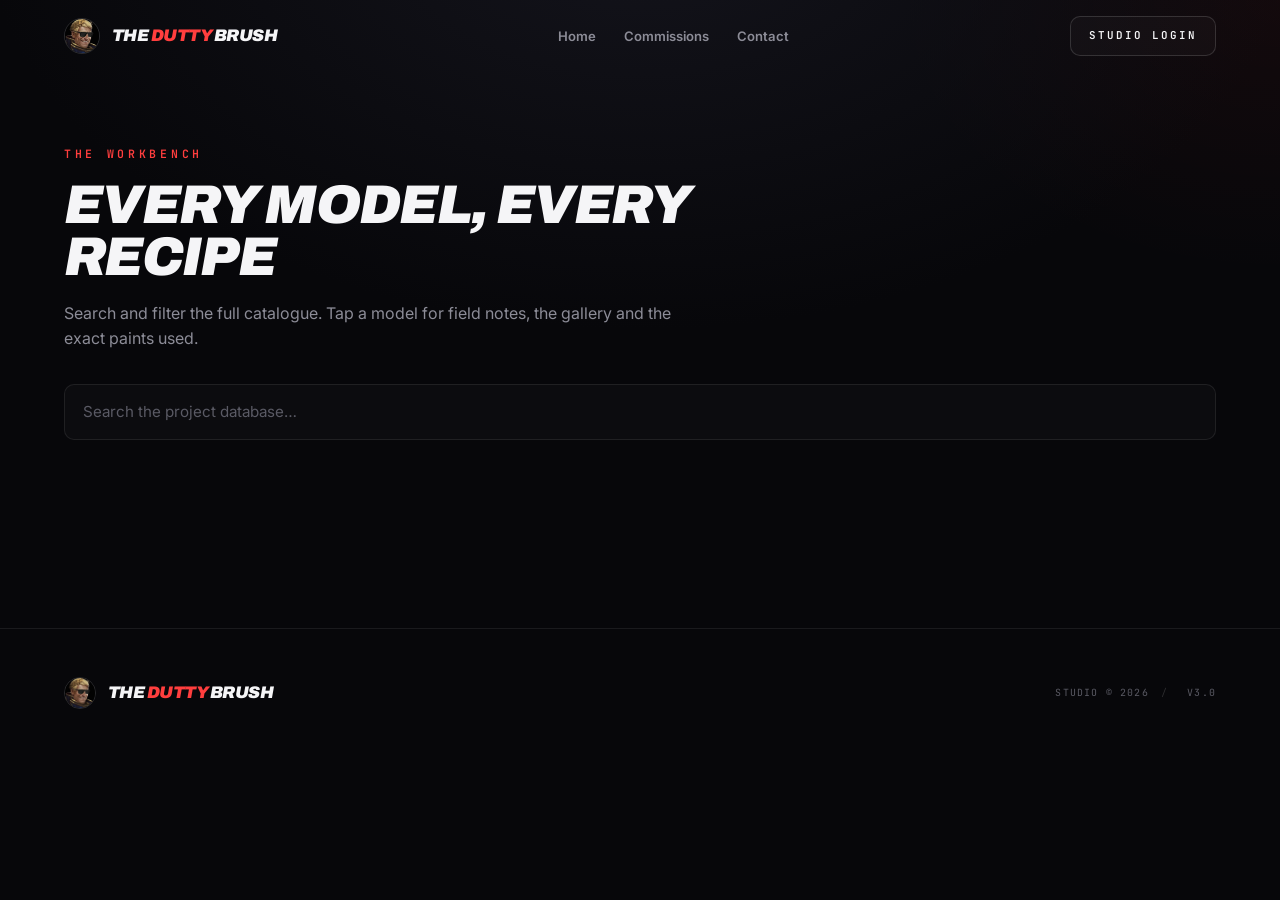
==== gallery.html @ 392a1ea5 "feat: redesign studio site with Supabase backend and community Vault - Cinematic landing: hero marqu" ====
<!DOCTYPE html>
<html lang="en">
<head>
  <meta charset="UTF-8">
  <meta name="viewport" content="width=device-width, initial-scale=1.0">
  <title>Workbench — The Dutty Brush</title>
  <meta name="description" content="The Dutty Brush workbench: the full catalogue of painted Warhammer and tabletop miniatures, with field notes, galleries and paint recipes.">
  <meta name="theme-color" content="#07070a">
  <link rel="canonical" href="https://theduttybrush.com/gallery.html">

  <meta property="og:type" content="website">
  <meta property="og:site_name" content="The Dutty Brush">
  <meta property="og:title" content="Workbench — The Dutty Brush">
  <meta property="og:description" content="The full catalogue of painted miniatures, with field notes and paint recipes.">
  <meta property="og:url" content="https://theduttybrush.com/gallery.html">
  <meta property="og:image" content="https://theduttybrush.com/assets/img/featured.jpg">
  <meta name="twitter:card" content="summary_large_image">

  <link rel="icon" type="image/jpeg" href="assets/img/avatar.jpg">
  <link rel="apple-touch-icon" href="assets/img/avatar.jpg">

  <link rel="preconnect" href="https://fonts.googleapis.com">
  <link rel="preconnect" href="https://fonts.gstatic.com" crossorigin>
  <link href="https://fonts.googleapis.com/css2?family=Archivo:ital,wght@0,800;0,900;1,800;1,900&family=Inter:wght@400;500;600;700&family=JetBrains+Mono:wght@400;500;600&display=swap" rel="stylesheet">
  <link rel="stylesheet" href="assets/css/styles.css">
</head>
<body>

  <!-- ============================================================= NAV -- -->
  <header class="nav">
    <div class="wrap nav-inner">
      <a class="brand" href="index.html" aria-label="The Dutty Brush home">
        <img src="assets/img/avatar.jpg" alt="">
        <span class="brand-name">The <span class="accent">Dutty</span> Brush</span>
      </a>
      <nav class="nav-links" aria-label="Primary">
        <a href="index.html">Home</a>
        <a href="index.html#commissions">Commissions</a>
        <a href="index.html#contact">Contact</a>
      </nav>
      <div class="nav-cta">
        <button class="btn btn-ghost btn-sm" id="admin-btn">Studio Login</button>
        <button class="nav-toggle" aria-label="Menu" aria-expanded="false" aria-controls="nav-links">
          <svg viewBox="0 0 24 24" fill="none" stroke="currentColor" stroke-width="2" stroke-linecap="round"><line x1="4" y1="7" x2="20" y2="7"/><line x1="4" y1="12" x2="20" y2="12"/><line x1="4" y1="17" x2="20" y2="17"/></svg>
        </button>
      </div>
    </div>
  </header>

  <main class="wrap" style="padding-top:clamp(40px,6vw,72px); padding-bottom:clamp(64px,10vw,120px);">
    <div class="section-head" style="margin-bottom:32px;">
      <span class="eyebrow acc">The Workbench</span>
      <h2 style="font-size:clamp(2rem,5.5vw,3.4rem);">Every model, every recipe</h2>
      <p>Search and filter the full catalogue. Tap a model for field notes, the gallery and the exact paints used.</p>
    </div>

    <div class="toolbar">
      <input type="search" class="search" id="search" placeholder="Search the project database…" aria-label="Search projects">
      <div class="filters" id="filters" role="group" aria-label="Filter by faction"></div>
    </div>

    <div class="work-grid" id="work-grid" aria-live="polite"></div>
    <div class="empty-state" id="empty" hidden>
      <div class="eyebrow">No matches</div>
      <p>Nothing in the cabinet fits that search yet.</p>
    </div>
  </main>

  <footer class="footer">
    <div class="wrap footer-inner">
      <a class="brand" href="index.html">
        <img src="assets/img/avatar.jpg" alt="" style="width:32px;height:32px;border-radius:50%;border:1px solid var(--line-2);">
        <span class="brand-name">The <span class="accent">Dutty</span> Brush</span>
      </a>
      <div class="meta">Studio &copy; <span data-year>2026</span><span class="sep">/</span> v3.0</div>
    </div>
  </footer>

  <!-- ===================================================== PROJECT VIEW -- -->
  <div class="modal" id="project-modal" role="dialog" aria-modal="true" aria-labelledby="v-title">
    <div class="modal-card">
      <div class="modal-head">
        <h2 id="v-title"></h2>
        <button class="modal-close" data-close>Close</button>
      </div>
      <div class="modal-body">
        <div class="viewer-grid">
          <div class="viewer-main">
            <img id="v-main" src="" alt="">
            <div class="viewer-gallery" id="v-gallery"></div>
          </div>
          <div class="spec">
            <div class="spec-row">
              <div class="spec-block"><label>Faction</label><div class="val accent" id="v-faction"></div></div>
              <div class="spec-block" style="text-align:right;"><label>Progress</label><div class="val big" id="v-progress"></div></div>
            </div>
            <div class="spec-block"><label>Field Notes</label><div class="spec-notes" id="v-notes"></div></div>
            <div class="recipe"><label>Recipe Stack</label><div class="recipe-list" id="v-paints"></div></div>
            <div id="v-admin" hidden><button class="btn btn-ghost" id="v-edit" style="width:100%;">Edit in the Forge</button></div>
          </div>
        </div>
      </div>
    </div>
  </div>

  <!-- ========================================================= LOGIN -- -->
  <div class="modal" id="login-modal" role="dialog" aria-modal="true" aria-labelledby="login-title">
    <div class="modal-card narrow">
      <div class="modal-head">
        <h2 id="login-title">Studio <span class="accent">Access</span></h2>
        <button class="modal-close" data-close>Close</button>
      </div>
      <div class="modal-body">
        <p style="color:var(--mut); font-size:0.92rem; line-height:1.7;">
          Studio login. Your credentials authenticate against
          <strong>Supabase</strong> — access is enforced by row-level security, and no
          repository token ever touches the browser.
        </p>
        <form id="login-form" style="margin-top:22px; display:flex; flex-direction:column; gap:18px;">
          <div class="field">
            <label for="login-email">Email</label>
            <input type="email" id="login-email" autocomplete="username" placeholder="you@studio.com" required>
          </div>
          <div class="field">
            <label for="login-password">Password</label>
            <input type="password" id="login-password" autocomplete="current-password" placeholder="••••••••" required>
          </div>
          <button class="btn btn-primary" type="submit" id="login-submit">Unlock the Forge</button>
        </form>
      </div>
    </div>
  </div>

  <!-- ========================================================== FORGE -- -->
  <div class="modal" id="forge-modal" role="dialog" aria-modal="true" aria-labelledby="forge-title">
    <div class="modal-card">
      <div class="modal-head">
        <h2 id="forge-title">The <span class="accent">Forge</span></h2>
        <div style="display:flex; gap:18px; align-items:center;">
          <button class="modal-close" id="inbox-btn" type="button">Studio Desk</button>
          <button class="modal-close" id="logout-btn" type="button">Logout</button>
          <button class="modal-close" data-close>Close</button>
        </div>
      </div>
      <div class="modal-body">
        <div class="field" style="margin-bottom:24px;">
          <label for="project-selector">Target project</label>
          <select id="project-selector"><option value="">+ New registry entry</option></select>
        </div>
        <form id="forge-form" style="display:flex; flex-direction:column; gap:20px;">
          <div class="form-grid">
            <div class="field"><label for="f-title">Name</label><input id="f-title" required placeholder="Project name"></div>
            <div class="field"><label for="f-faction">Faction</label><select id="f-faction"></select></div>
          </div>
          <div class="form-grid">
            <div class="field"><label for="f-progress">Progress %</label><input id="f-progress" type="number" min="0" max="100" required placeholder="0–100"></div>
            <div class="field"><label for="f-category">Type</label><select id="f-category"><option value="Commission">Commission</option><option value="Personal">Personal</option></select></div>
          </div>
          <label style="display:flex; align-items:center; gap:10px; cursor:pointer; font-family:var(--mono); font-size:0.7rem; letter-spacing:0.12em; text-transform:uppercase; color:var(--mut);">
            <input type="checkbox" id="f-published" checked style="width:auto;"> Published (visible on the public site)
          </label>
          <div class="fieldset">
            <div class="field"><label for="f-thumb">Cover image</label>
              <div class="dyn-row" style="margin-bottom:0;">
                <input id="f-thumb" type="url" required placeholder="https://… or upload →">
                <button type="button" class="icon-btn" id="upload-cover" aria-label="Upload cover image" title="Upload">
                  <svg viewBox="0 0 24 24" fill="none" stroke="currentColor" stroke-width="2" stroke-linecap="round" stroke-linejoin="round"><path d="M21 15v4a2 2 0 0 1-2 2H5a2 2 0 0 1-2-2v-4"/><polyline points="17 8 12 3 7 8"/><line x1="12" y1="3" x2="12" y2="15"/></svg>
                </button>
              </div>
            </div>
            <div class="fs-head" style="margin-top:16px;">
              <label style="margin:0;">Gallery images</label>
              <button type="button" class="icon-btn" id="add-gallery" aria-label="Add gallery image">
                <svg viewBox="0 0 24 24" fill="none" stroke="currentColor" stroke-width="2" stroke-linecap="round"><line x1="12" y1="5" x2="12" y2="19"/><line x1="5" y1="12" x2="19" y2="12"/></svg>
              </button>
            </div>
            <div id="gallery-fields"></div>
          </div>
          <div class="fieldset">
            <div class="fs-head">
              <label style="margin:0;">Paint recipe</label>
              <button type="button" class="icon-btn" id="add-paint" aria-label="Add paint step">
                <svg viewBox="0 0 24 24" fill="none" stroke="currentColor" stroke-width="2" stroke-linecap="round"><line x1="12" y1="5" x2="12" y2="19"/><line x1="5" y1="12" x2="19" y2="12"/></svg>
              </button>
            </div>
            <div id="paint-fields"></div>
          </div>
          <div class="field"><label for="f-notes">Field notes</label><textarea id="f-notes" rows="4" placeholder="Scheme, recipe thoughts, lore…"></textarea></div>
          <div class="form-actions">
            <button class="btn btn-primary" type="submit" id="save-btn" style="flex:1;">Save project</button>
            <button class="btn btn-ghost danger" type="button" id="delete-btn" hidden>Delete</button>
          </div>
        </form>
      </div>
    </div>
  </div>

  <!-- ===================================================== STUDIO DESK -- -->
  <div class="modal" id="inbox-modal" role="dialog" aria-modal="true" aria-labelledby="inbox-title">
    <div class="modal-card">
      <div class="modal-head">
        <h2 id="inbox-title">Studio <span class="accent">Desk</span></h2>
        <button class="modal-close" data-close>Close</button>
      </div>
      <div class="modal-body">
        <div class="filters" id="dash-tabs" role="tablist" style="margin-bottom:22px;"></div>
        <div id="dash-content"></div>
      </div>
    </div>
  </div>

  <!-- ======================================================== LIGHTBOX -- -->
  <div class="lightbox" id="lightbox" aria-hidden="true"><img id="lightbox-img" src="" alt=""></div>

  <script src="assets/js/vendor/supabase.js"></script>
  <script type="module" src="assets/js/gallery.js"></script>
</body>
</html>
---- assets/css/styles.css ----
/* ==========================================================================
   THE DUTTY BRUSH — Design System
   Buildless, token-driven, no framework. Elevated grimdark.
   ========================================================================== */

/* ---------------------------------------------------------------- Tokens -- */
:root {
  /* Canvas */
  --bg:        #07070a;
  --bg-glow:   #14141c;
  --panel:     rgba(255, 255, 255, 0.025);
  --panel-2:   rgba(255, 255, 255, 0.045);
  --line:      rgba(255, 255, 255, 0.08);
  --line-2:    rgba(255, 255, 255, 0.14);

  /* Ink */
  --tx:        #f5f5f7;
  --tx-soft:   #c7c7cf;
  --mut:       #8c8c97;   /* AA on --bg */
  --faint:     #5a5a64;

  /* Brand */
  --acc:       #ff3e3e;   /* Dutty Red */
  --acc-bright:#ff5c5c;
  --acc-soft:  rgba(255, 62, 62, 0.12);
  --acc-line:  rgba(255, 62, 62, 0.40);
  --acc-glow:  rgba(255, 62, 62, 0.35);

  --gold:      #d6a23c;   /* Warhammer laurel */
  --gold-soft: rgba(214, 162, 60, 0.12);

  --ok:        #3ad07a;   /* Commissions open */
  --ok-glow:   rgba(58, 208, 122, 0.55);

  /* Type */
  --disp: "Archivo", "Inter", system-ui, sans-serif;
  --ui:   "Inter", system-ui, sans-serif;
  --mono: "JetBrains Mono", ui-monospace, "SFMono-Regular", monospace;

  /* Geometry */
  --r-lg: 24px;
  --r-md: 16px;
  --r-sm: 10px;
  --maxw: 1200px;

  /* Motion */
  --ease: cubic-bezier(0.16, 1, 0.3, 1);
  --t-fast: 0.2s;
  --t-med: 0.4s;
  --t-slow: 0.8s;

  /* Elevation */
  --shadow: 0 24px 60px -20px rgba(0, 0, 0, 0.7);
  --shadow-acc: 0 0 24px var(--acc-glow);
}

/* ----------------------------------------------------------------- Reset -- */
*, *::before, *::after { box-sizing: border-box; }
* { margin: 0; }

html { scroll-behavior: smooth; -webkit-text-size-adjust: 100%; }

body {
  font-family: var(--ui);
  background-color: var(--bg);
  color: var(--tx);
  line-height: 1.6;
  min-height: 100dvh;
  -webkit-font-smoothing: antialiased;
  text-rendering: optimizeLegibility;
  overflow-x: hidden;
  /* Layered grimdark atmosphere */
  background-image:
    radial-gradient(1100px 700px at 50% -10%, var(--bg-glow) 0%, transparent 60%),
    radial-gradient(700px 500px at 100% 0%, rgba(255, 62, 62, 0.05) 0%, transparent 55%);
  background-attachment: fixed;
}

img { display: block; max-width: 100%; height: auto; }
a { color: inherit; text-decoration: none; }
button { font: inherit; color: inherit; cursor: pointer; background: none; border: none; }
input, select, textarea { font: inherit; color: inherit; }
ul { list-style: none; padding: 0; }

:focus-visible {
  outline: 2px solid var(--acc-bright);
  outline-offset: 3px;
  border-radius: 4px;
}

::selection { background: var(--acc); color: #fff; }

/* ------------------------------------------------------------- Typography -- */
h1, h2, h3 {
  font-family: var(--disp);
  font-weight: 900;
  line-height: 0.95;
  letter-spacing: -0.03em;
  text-transform: uppercase;
  font-style: italic;
}

.display {
  font-family: var(--disp);
  font-weight: 900;
  font-style: italic;
  text-transform: uppercase;
  letter-spacing: -0.035em;
  line-height: 0.9;
}

.accent { color: var(--acc); }
.gold   { color: var(--gold); }

.eyebrow {
  font-family: var(--mono);
  font-size: 0.72rem;
  font-weight: 600;
  letter-spacing: 0.32em;
  text-transform: uppercase;
  color: var(--mut);
}
.eyebrow.acc { color: var(--acc); }

.lead { color: var(--tx-soft); font-size: 1.05rem; }

/* ---------------------------------------------------------------- Layout -- */
.wrap { width: 100%; max-width: var(--maxw); margin-inline: auto; padding-inline: 24px; }

.section { padding-block: clamp(64px, 10vw, 130px); }
.section-head { max-width: 640px; margin-bottom: clamp(32px, 5vw, 56px); }
.section-head .eyebrow { display: block; margin-bottom: 16px; }
.section-head h2 { font-size: clamp(2rem, 5.5vw, 3.4rem); }
.section-head p { margin-top: 18px; color: var(--mut); }

.divider { border: 0; height: 1px; background: var(--line); }

/* ------------------------------------------------------------------- Nav -- */
.nav {
  position: sticky; top: 0; z-index: 50;
  border-bottom: 1px solid transparent;
  transition: border-color var(--t-med), background var(--t-med), backdrop-filter var(--t-med);
}
.nav.scrolled {
  background: color-mix(in srgb, var(--bg) 72%, transparent);
  backdrop-filter: blur(16px) saturate(140%);
  border-bottom-color: var(--line);
}
.nav-inner {
  display: flex; align-items: center; justify-content: space-between;
  height: 72px; gap: 24px;
}
.brand { display: flex; align-items: center; gap: 12px; }
.brand img { width: 36px; height: 36px; border-radius: 50%; border: 1px solid var(--line-2); object-fit: cover; }
.brand-name {
  font-family: var(--disp); font-weight: 900; font-style: italic;
  text-transform: uppercase; letter-spacing: -0.03em; font-size: 1.05rem;
}
.nav-links { display: flex; align-items: center; gap: 28px; }
.nav-links a {
  font-size: 0.82rem; font-weight: 600; color: var(--mut);
  transition: color var(--t-fast);
}
.nav-links a:hover { color: var(--tx); }
.nav-cta { display: flex; align-items: center; gap: 16px; }
.nav-toggle { display: none; }

/* ----------------------------------------------------------------- Status -- */
.status {
  display: inline-flex; align-items: center; gap: 10px;
  font-family: var(--mono); font-size: 0.68rem; font-weight: 600;
  letter-spacing: 0.22em; text-transform: uppercase; color: var(--tx-soft);
}
.dot {
  width: 8px; height: 8px; border-radius: 50%;
  background: var(--ok); box-shadow: 0 0 12px var(--ok-glow);
  animation: pulse 2.4s var(--ease) infinite;
}
@keyframes pulse {
  0%, 100% { opacity: 1; transform: scale(1); }
  50%      { opacity: 0.55; transform: scale(1.35); }
}

/* --------------------------------------------------------------- Buttons -- */
.btn {
  display: inline-flex; align-items: center; justify-content: center; gap: 10px;
  padding: 14px 26px; border-radius: var(--r-sm);
  font-family: var(--mono); font-size: 0.74rem; font-weight: 600;
  letter-spacing: 0.18em; text-transform: uppercase;
  transition: transform var(--t-fast) var(--ease), background var(--t-fast), color var(--t-fast), border-color var(--t-fast), box-shadow var(--t-fast);
  border: 1px solid transparent; white-space: nowrap;
}
.btn:active { transform: translateY(1px); }
.btn-primary { background: var(--acc); color: #fff; box-shadow: var(--shadow-acc); }
.btn-primary:hover { background: var(--acc-bright); transform: translateY(-2px); }
.btn-ghost { background: var(--panel); color: var(--tx); border-color: var(--line-2); }
.btn-ghost:hover { background: var(--panel-2); border-color: var(--acc-line); color: #fff; }
.btn-sm { padding: 10px 18px; font-size: 0.68rem; }
.btn svg { width: 16px; height: 16px; }

/* ----------------------------------------------------------------- Cards -- */
.card {
  background: var(--panel);
  border: 1px solid var(--line);
  border-radius: var(--r-md);
  backdrop-filter: blur(12px);
  transition: border-color var(--t-med), transform var(--t-med) var(--ease), background var(--t-med);
}

.chip {
  display: inline-flex; align-items: center; gap: 6px;
  font-family: var(--mono); font-size: 0.62rem; font-weight: 600;
  letter-spacing: 0.14em; text-transform: uppercase;
  padding: 5px 11px; border-radius: 999px;
  background: var(--panel-2); border: 1px solid var(--line);
  color: var(--mut);
}
.chip.acc { color: var(--acc); border-color: var(--acc-line); background: var(--acc-soft); }
.chip.gold { color: var(--gold); border-color: var(--gold-soft); background: var(--gold-soft); }

/* Progress */
.progress { height: 4px; border-radius: 999px; background: rgba(255,255,255,0.07); overflow: hidden; }
.progress > span { display: block; height: 100%; background: linear-gradient(90deg, var(--acc), var(--acc-bright)); box-shadow: 0 0 12px var(--acc-glow); transition: width 1s var(--ease); }

/* =============================================================== HERO ==== */
.hero { position: relative; padding-top: clamp(48px, 7vw, 90px); padding-bottom: clamp(56px, 8vw, 110px); }
.hero-grid {
  display: grid; grid-template-columns: 1.1fr 0.9fr; gap: clamp(32px, 5vw, 72px);
  align-items: center;
}
.hero-copy .eyebrow { display: block; margin-bottom: 22px; }
.hero h1 { font-size: clamp(2.8rem, 9vw, 6rem); }
.hero h1 .stroke { color: transparent; -webkit-text-stroke: 1.5px var(--tx); }
.hero-sub { margin-top: 26px; max-width: 46ch; color: var(--tx-soft); font-size: clamp(1rem, 1.6vw, 1.18rem); }
.hero-actions { margin-top: 38px; display: flex; flex-wrap: wrap; gap: 14px; align-items: center; }
.hero-meta { margin-top: 40px; display: flex; gap: 36px; flex-wrap: wrap; }
.hero-meta .stat-num { font-family: var(--disp); font-style: italic; font-weight: 900; font-size: 1.9rem; line-height: 1; }
.hero-meta .stat-lbl { font-family: var(--mono); font-size: 0.62rem; letter-spacing: 0.18em; text-transform: uppercase; color: var(--mut); margin-top: 8px; }

.hero-visual { position: relative; }
.hero-visual .frame {
  position: relative; border-radius: var(--r-lg); overflow: hidden;
  border: 1px solid var(--line-2); background: #000;
  box-shadow: var(--shadow);
  aspect-ratio: 4 / 5;
}
.hero-visual .frame img { width: 100%; height: 100%; object-fit: cover; object-position: center 30%; }
.hero-visual .frame::after {
  content: ""; position: absolute; inset: 0;
  background: linear-gradient(180deg, transparent 55%, rgba(7,7,10,0.85) 100%);
}
.hero-visual .frame-tag {
  position: absolute; left: 18px; bottom: 18px; z-index: 2;
}
.hero-visual .glow-ring {
  position: absolute; inset: -2px; border-radius: var(--r-lg); z-index: -1;
  background: radial-gradient(circle at 70% 20%, var(--acc-glow), transparent 60%);
  filter: blur(30px); opacity: 0.7;
}

/* ============================================================== FORGE ==== */
.forge-strip { display: grid; grid-template-columns: repeat(auto-fill, minmax(290px, 1fr)); gap: 18px; }
.forge-card { display: flex; gap: 16px; padding: 16px; align-items: center; }
.forge-card:hover { border-color: var(--acc-line); transform: translateY(-3px); }
.forge-thumb { width: 72px; height: 72px; border-radius: var(--r-sm); overflow: hidden; flex-shrink: 0; background: #000; border: 1px solid var(--line); }
.forge-thumb img { width: 100%; height: 100%; object-fit: cover; filter: saturate(0.4) brightness(0.85); transition: filter var(--t-slow) var(--ease); }
.forge-card:hover .forge-thumb img { filter: none; }
.forge-body { flex: 1; min-width: 0; }
.forge-body .row { display: flex; justify-content: space-between; align-items: center; margin-bottom: 8px; gap: 8px; }
.forge-title { font-family: var(--disp); font-style: italic; font-weight: 800; text-transform: uppercase; font-size: 0.95rem; letter-spacing: -0.02em; white-space: nowrap; overflow: hidden; text-overflow: ellipsis; }
.forge-pct { font-family: var(--mono); font-size: 0.78rem; font-weight: 600; color: var(--acc); }
.forge-faction { font-family: var(--mono); font-size: 0.6rem; letter-spacing: 0.14em; text-transform: uppercase; color: var(--mut); margin-top: 8px; }

/* =========================================================== WORK GRID === */
.work-grid { display: grid; grid-template-columns: repeat(auto-fill, minmax(280px, 1fr)); gap: clamp(16px, 2.5vw, 28px); }

.work-card { overflow: hidden; cursor: pointer; border-radius: var(--r-lg); }
.work-card:hover { border-color: var(--line-2); transform: translateY(-4px); }
.work-card .media { position: relative; aspect-ratio: 1 / 1; overflow: hidden; background: #000; }
.work-card .media img {
  width: 100%; height: 100%; object-fit: cover; object-position: top center;
  filter: saturate(0.45) brightness(0.82);
  transition: transform var(--t-slow) var(--ease), filter var(--t-slow) var(--ease);
}
.work-card:hover .media img { transform: scale(1.06); filter: none; }
.work-card .media .overlay {
  position: absolute; inset: 0; padding: 16px;
  display: flex; align-items: flex-start; justify-content: space-between;
  background: linear-gradient(180deg, rgba(7,7,10,0.55) 0%, transparent 35%);
}
.work-card .body { padding: 20px; }
.work-card .body .row { display: flex; justify-content: space-between; align-items: baseline; gap: 12px; }
.work-card .body h3 { font-size: 1.15rem; transition: color var(--t-fast); }
.work-card:hover .body h3 { color: var(--acc); }
.work-card .body .pct { font-family: var(--mono); font-size: 0.78rem; color: var(--mut); }
.work-card .body .progress { margin-top: 16px; }

/* =========================================================== TIERS ======= */
.tier-grid { display: grid; grid-template-columns: repeat(auto-fit, minmax(230px, 1fr)); gap: 18px; }
.tier { padding: 28px; display: flex; flex-direction: column; gap: 14px; position: relative; overflow: hidden; }
.tier.featured { border-color: var(--acc-line); }
.tier.featured::before { content: "Most Popular"; position: absolute; top: 14px; right: -34px; transform: rotate(45deg); background: var(--acc); color: #fff; font-family: var(--mono); font-size: 0.55rem; letter-spacing: 0.1em; text-transform: uppercase; padding: 4px 40px; }
.tier h3 { font-size: 1.4rem; }
.tier .tier-tag { font-family: var(--mono); font-size: 0.62rem; letter-spacing: 0.18em; text-transform: uppercase; color: var(--acc); }
.tier p { color: var(--mut); font-size: 0.92rem; }
.tier ul { display: flex; flex-direction: column; gap: 10px; margin-top: 4px; }
.tier li { display: flex; gap: 10px; align-items: flex-start; font-size: 0.88rem; color: var(--tx-soft); }
.tier li svg { width: 16px; height: 16px; color: var(--acc); flex-shrink: 0; margin-top: 3px; }

/* =========================================================== PROCESS ===== */
.steps { display: grid; grid-template-columns: repeat(auto-fit, minmax(220px, 1fr)); gap: 24px; counter-reset: step; }
.step { padding: 26px; }
.step .num { font-family: var(--disp); font-style: italic; font-weight: 900; font-size: 2.4rem; color: var(--acc); line-height: 1; }
.step h3 { font-size: 1.1rem; margin-top: 14px; }
.step p { color: var(--mut); font-size: 0.9rem; margin-top: 10px; }

/* =========================================================== ABOUT ======= */
.about-grid { display: grid; grid-template-columns: 0.8fr 1.2fr; gap: clamp(32px, 5vw, 64px); align-items: center; }
.about-portrait { border-radius: var(--r-lg); overflow: hidden; border: 1px solid var(--line-2); aspect-ratio: 1/1; max-width: 360px; }
.about-portrait img { width: 100%; height: 100%; object-fit: cover; }
.about-copy p { color: var(--tx-soft); margin-top: 18px; }
.about-copy p:first-of-type { font-size: 1.15rem; color: var(--tx); }

/* =========================================================== CONTACT ===== */
.contact-card { padding: clamp(28px, 5vw, 56px); text-align: center; border-radius: var(--r-lg); }
.contact-card h2 { font-size: clamp(2rem, 6vw, 3.6rem); }
.contact-card p { color: var(--mut); margin-top: 16px; max-width: 50ch; margin-inline: auto; }
.contact-actions { margin-top: 34px; display: flex; flex-wrap: wrap; gap: 14px; justify-content: center; }
.socials { margin-top: 40px; display: flex; gap: 12px; justify-content: center; flex-wrap: wrap; }
.social {
  width: 46px; height: 46px; display: grid; place-items: center;
  border-radius: var(--r-sm); border: 1px solid var(--line); background: var(--panel);
  color: var(--mut); transition: all var(--t-fast);
}
.social:hover { color: #fff; border-color: var(--acc-line); background: var(--acc-soft); transform: translateY(-3px); }
.social svg { width: 19px; height: 19px; }
.social img { width: 19px; height: 19px; filter: grayscale(1) opacity(0.7); transition: filter var(--t-fast); }
.social:hover img { filter: none; }

/* =========================================================== FOOTER ====== */
.footer { border-top: 1px solid var(--line); padding-block: 48px; }
.footer-inner { display: flex; justify-content: space-between; align-items: center; gap: 24px; flex-wrap: wrap; }
.footer .meta { font-family: var(--mono); font-size: 0.62rem; letter-spacing: 0.12em; text-transform: uppercase; color: var(--faint); }
.footer .meta .sep { color: rgba(255,255,255,0.15); margin-inline: 12px; }

/* ====================================================== GALLERY PAGE ===== */
.toolbar { display: flex; flex-direction: column; gap: 20px; margin-bottom: clamp(32px, 5vw, 48px); }
.search {
  width: 100%; background: var(--panel); border: 1px solid var(--line);
  border-radius: var(--r-sm); padding: 15px 18px; font-size: 0.95rem;
  transition: border-color var(--t-fast), background var(--t-fast);
}
.search::placeholder { color: var(--faint); }
.search:focus { outline: none; border-color: var(--acc-line); background: var(--panel-2); }
.filters { display: flex; flex-wrap: wrap; gap: 8px; }
.filter-btn {
  font-family: var(--mono); font-size: 0.64rem; font-weight: 600;
  letter-spacing: 0.08em; text-transform: uppercase;
  padding: 8px 14px; border-radius: var(--r-sm);
  border: 1px solid var(--line); background: var(--panel); color: var(--mut);
  transition: all var(--t-fast);
}
.filter-btn:hover { color: var(--tx); border-color: var(--line-2); }
.filter-btn.active { background: var(--acc); color: #fff; border-color: var(--acc); }

.empty-state { text-align: center; padding: 80px 20px; color: var(--mut); }
.empty-state .eyebrow { margin-bottom: 12px; }

/* ---- Modal (project viewer + admin) ---- */
.modal {
  position: fixed; inset: 0; z-index: 100; display: none;
  background: rgba(3, 3, 5, 0.82); backdrop-filter: blur(18px);
  overflow-y: auto; padding: clamp(16px, 4vw, 56px) 16px;
}
.modal.open { display: block; animation: fade 0.25s var(--ease); }
@keyframes fade { from { opacity: 0; } to { opacity: 1; } }
.modal-card {
  width: 100%; max-width: 1080px; margin-inline: auto;
  background: #0a0a0e; border: 1px solid var(--line-2); border-radius: var(--r-lg);
  box-shadow: var(--shadow); animation: rise 0.35s var(--ease);
}
.modal-card.narrow { max-width: 620px; }
@keyframes rise { from { transform: translateY(20px); opacity: 0; } to { transform: translateY(0); opacity: 1; } }
.modal-head { display: flex; justify-content: space-between; align-items: center; padding: 24px clamp(20px, 4vw, 36px); border-bottom: 1px solid var(--line); }
.modal-head h2 { font-size: clamp(1.5rem, 4vw, 2.4rem); }
.modal-close { font-family: var(--mono); font-size: 0.68rem; letter-spacing: 0.16em; text-transform: uppercase; color: var(--mut); transition: color var(--t-fast); padding: 8px; }
.modal-close:hover { color: var(--acc); }
.modal-body { padding: clamp(20px, 4vw, 36px); }

.viewer-grid { display: grid; grid-template-columns: 1.3fr 1fr; gap: 32px; }
.viewer-main img { width: 100%; border-radius: var(--r-md); background: #000; cursor: zoom-in; max-height: 460px; object-fit: contain; }
.viewer-gallery { display: grid; grid-template-columns: repeat(auto-fill, minmax(84px, 1fr)); gap: 8px; margin-top: 12px; }
.viewer-gallery img { aspect-ratio: 1; object-fit: cover; border-radius: var(--r-sm); cursor: zoom-in; opacity: 0.78; transition: opacity var(--t-fast); border: 1px solid var(--line); }
.viewer-gallery img:hover { opacity: 1; }
.spec { display: flex; flex-direction: column; gap: 24px; }
.spec-row { display: flex; justify-content: space-between; gap: 16px; padding-bottom: 20px; border-bottom: 1px solid var(--line); }
.spec-block label, .recipe label { font-family: var(--mono); font-size: 0.6rem; letter-spacing: 0.2em; text-transform: uppercase; color: var(--faint); display: block; margin-bottom: 8px; }
.spec-block .val { font-size: 1rem; }
.spec-block .val.big { font-family: var(--disp); font-style: italic; font-weight: 900; font-size: 1.8rem; }
.spec-notes { color: var(--tx-soft); font-size: 0.95rem; line-height: 1.7; white-space: pre-wrap; }
.recipe-list { display: flex; flex-direction: column; gap: 14px; }
.recipe-item { border-left: 2px solid var(--acc-line); padding-left: 14px; }
.recipe-item .val { color: var(--tx-soft); font-size: 0.9rem; }

/* ---- Lightbox ---- */
.lightbox { position: fixed; inset: 0; z-index: 200; display: none; place-items: center; padding: 40px; background: rgba(2,2,4,0.95); cursor: zoom-out; }
.lightbox.open { display: grid; animation: fade 0.2s var(--ease); }
.lightbox img { max-width: 100%; max-height: 100%; object-fit: contain; border-radius: var(--r-sm); }

/* ---- Admin form ---- */
.field { margin-bottom: 0; }
.field label { font-family: var(--mono); font-size: 0.62rem; letter-spacing: 0.16em; text-transform: uppercase; color: var(--faint); display: block; margin-bottom: 8px; }
.field input, .field select, .field textarea {
  width: 100%; background: #000; border: 1px solid var(--line-2);
  border-radius: var(--r-sm); padding: 12px 14px; font-size: 0.92rem;
  transition: border-color var(--t-fast);
}
.field input:focus, .field select:focus, .field textarea:focus { outline: none; border-color: var(--acc-line); }
.field input:invalid:not(:placeholder-shown) { border-color: var(--acc); }
.field select option { background: #0a0a0e; }
.form-grid { display: grid; grid-template-columns: 1fr 1fr; gap: 18px; }
.fieldset { background: var(--panel); border: 1px solid var(--line); border-radius: var(--r-md); padding: 20px; }
.fieldset .fs-head { display: flex; justify-content: space-between; align-items: center; margin-bottom: 14px; }
.dyn-row { display: flex; gap: 8px; align-items: center; margin-bottom: 8px; }
.dyn-row input { flex: 1; }
.icon-btn { width: 34px; height: 34px; border-radius: var(--r-sm); border: 1px solid var(--line-2); background: var(--panel-2); display: grid; place-items: center; transition: all var(--t-fast); flex-shrink: 0; }
.icon-btn:hover { border-color: var(--acc-line); color: var(--acc); }
.icon-btn svg { width: 16px; height: 16px; }
.del-btn { color: var(--faint); padding: 6px 10px; font-size: 1.2rem; line-height: 1; transition: color var(--t-fast); }
.del-btn:hover { color: var(--acc); }
.form-actions { display: flex; gap: 12px; margin-top: 8px; }
.danger { color: var(--acc); border-color: var(--acc-line); }
.danger:hover { background: var(--acc-soft); }

/* ---- Toast ---- */
.toast {
  position: fixed; bottom: 28px; left: 50%; transform: translateX(-50%) translateY(120%);
  z-index: 300; padding: 14px 22px; border-radius: var(--r-sm);
  background: #0e0e14; border: 1px solid var(--line-2);
  font-family: var(--mono); font-size: 0.72rem; letter-spacing: 0.1em; text-transform: uppercase;
  box-shadow: var(--shadow); transition: transform var(--t-med) var(--ease); display: flex; align-items: center; gap: 10px;
}
.toast.show { transform: translateX(-50%) translateY(0); }
.toast.ok { border-color: rgba(58,208,122,0.4); }
.toast.ok::before { content: ""; width: 8px; height: 8px; border-radius: 50%; background: var(--ok); }
.toast.err { border-color: var(--acc-line); }
.toast.err::before { content: ""; width: 8px; height: 8px; border-radius: 50%; background: var(--acc); }

/* ---- Spinner ---- */
.spinner { width: 16px; height: 16px; border: 2px solid rgba(255,255,255,0.25); border-top-color: #fff; border-radius: 50%; animation: spin 0.7s linear infinite; }
@keyframes spin { to { transform: rotate(360deg); } }

/* ------------------------------------------------------- Scroll reveal -- */
.reveal { opacity: 0; transform: translateY(24px); transition: opacity 0.7s var(--ease), transform 0.7s var(--ease); }
.reveal.in { opacity: 1; transform: none; }

/* ----------------------------------------------------------- Responsive -- */
@media (max-width: 860px) {
  .hero-grid { grid-template-columns: 1fr; }
  .hero-visual { order: -1; max-width: 420px; }
  .about-grid { grid-template-columns: 1fr; }
  .about-portrait { max-width: 100%; }
  .viewer-grid { grid-template-columns: 1fr; }
  .form-grid { grid-template-columns: 1fr; }
  .nav-links { display: none; }
  .nav-links.open {
    display: flex; flex-direction: column; position: absolute; top: 72px; left: 0; right: 0;
    background: color-mix(in srgb, var(--bg) 96%, transparent); backdrop-filter: blur(20px);
    padding: 24px; gap: 20px; border-bottom: 1px solid var(--line);
  }
  .nav-toggle { display: grid; place-items: center; width: 40px; height: 40px; }
  .nav-toggle svg { width: 22px; height: 22px; }
  .hide-sm { display: none !important; }
}

@media (prefers-reduced-motion: reduce) {
  *, *::before, *::after { animation-duration: 0.001ms !important; transition-duration: 0.001ms !important; scroll-behavior: auto !important; }
  .reveal { opacity: 1; transform: none; }
}
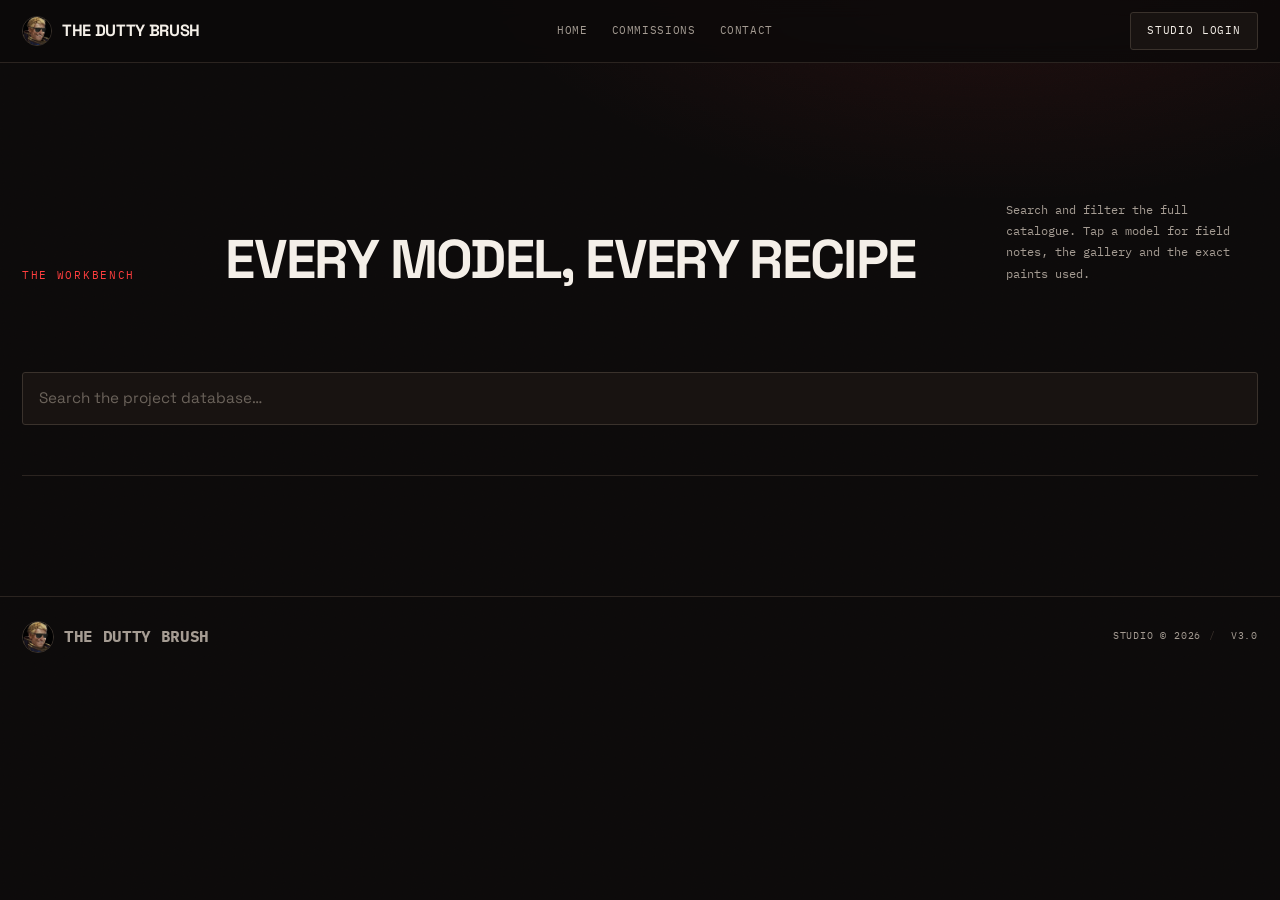
==== commit 922e7785: "feat: rebuild site in the "Forge" design system Full ground-up redesign from the 4-perspective audit" ====
--- a/gallery.html
+++ b/gallery.html
@@ -21,8 +21,8 @@
 
   <link rel="preconnect" href="https://fonts.googleapis.com">
   <link rel="preconnect" href="https://fonts.gstatic.com" crossorigin>
-  <link href="https://fonts.googleapis.com/css2?family=Archivo:ital,wght@0,800;0,900;1,800;1,900&family=Inter:wght@400;500;600;700&family=JetBrains+Mono:wght@400;500;600&display=swap" rel="stylesheet">
-  <link rel="stylesheet" href="assets/css/styles.css">
+  <link href="https://fonts.googleapis.com/css2?family=Space+Grotesk:wght@400;500;700&family=IBM+Plex+Mono:wght@400;500;600&display=swap" rel="stylesheet">
+  <link rel="stylesheet" href="assets/css/forge.css">
 </head>
 <body>
 
@@ -112,11 +112,19 @@
       </div>
       <div class="modal-body">
         <p style="color:var(--mut); font-size:0.92rem; line-height:1.7;">
-          Studio login. Your credentials authenticate against
-          <strong>Supabase</strong> — access is enforced by row-level security, and no
-          repository token ever touches the browser.
+          Studio login. Authenticated by <strong>Supabase</strong> — access is enforced by
+          row-level security; no repository token ever touches the browser.
         </p>
-        <form id="login-form" style="margin-top:22px; display:flex; flex-direction:column; gap:18px;">
+        <button id="google-login" class="btn btn-ghost" style="width:100%; margin-top:22px; gap:12px;">
+          <svg width="18" height="18" viewBox="0 0 48 48" aria-hidden="true"><path fill="#FFC107" d="M43.6 20.5H42V20H24v8h11.3C33.7 32.9 29.3 36 24 36c-6.6 0-12-5.4-12-12s5.4-12 12-12c3.1 0 5.9 1.2 8 3.1l5.7-5.7C34.5 6.1 29.5 4 24 4 12.9 4 4 12.9 4 24s8.9 20 20 20 20-8.9 20-20c0-1.3-.1-2.3-.4-3.5z"/><path fill="#FF3D00" d="M6.3 14.7l6.6 4.8C14.7 16 19 13 24 13c3.1 0 5.9 1.2 8 3.1l5.7-5.7C34.5 6.1 29.5 4 24 4 16.3 4 9.7 8.3 6.3 14.7z"/><path fill="#4CAF50" d="M24 44c5.2 0 10-2 13.6-5.2l-6.3-5.3C29.2 35 26.7 36 24 36c-5.3 0-9.7-3.1-11.3-7.6l-6.5 5C9.6 39.6 16.2 44 24 44z"/><path fill="#1976D2" d="M43.6 20.5H42V20H24v8h11.3c-.8 2.2-2.2 4.1-4 5.5l6.3 5.3C41.6 35.6 44 30.3 44 24c0-1.3-.1-2.3-.4-3.5z"/></svg>
+          Continue with Google
+        </button>
+        <div style="display:flex; align-items:center; gap:12px; margin:18px 0;">
+          <span style="flex:1; height:1px; background:var(--line);"></span>
+          <span class="eyebrow" style="margin:0;">or email</span>
+          <span style="flex:1; height:1px; background:var(--line);"></span>
+        </div>
+        <form id="login-form" style="display:flex; flex-direction:column; gap:18px;">
           <div class="field">
             <label for="login-email">Email</label>
             <input type="email" id="login-email" autocomplete="username" placeholder="you@studio.com" required>
--- a/assets/css/forge.css
+++ b/assets/css/forge.css
@@ -0,0 +1,319 @@
+/* ==========================================================================
+   THE DUTTY BRUSH — "FORGE" production design system
+   Brutalist / industrial: warm near-black, film grain, Dutty-Red, hard grid,
+   oversized display type + mono data. One stylesheet for the whole site —
+   defines home components AND the component classes the JS emits
+   (work-card / vault-card / modal / fields / filters / toast …).
+   ========================================================================== */
+
+:root{
+  --bg:#0c0a0a; --bg-2:#15110f; --panel:#181311; --panel-2:#1e1815;
+  --ink:#f4efe8; --soft:#a59c93; --faint:#6b635b;
+  --line:#2b2420; --line-2:#3a322c;
+  --acc:#ff3e3e; --acc-d:#c62f2f; --acc-soft:rgba(255,62,62,.08); --acc-line:rgba(255,62,62,.4);
+  --gold:#d6a23c; --ok:#3ad07a; --ok-glow:rgba(58,208,122,.5);
+  --disp:"Space Grotesk",system-ui,sans-serif; --mono:"IBM Plex Mono",ui-monospace,monospace;
+  --r:3px; --r-lg:6px; --maxw:1340px; --ease:cubic-bezier(.16,1,.3,1);
+  --shadow:0 24px 60px -24px rgba(0,0,0,.75);
+}
+
+*,*::before,*::after{box-sizing:border-box}*{margin:0}
+html{scroll-behavior:smooth;-webkit-text-size-adjust:100%}
+body{
+  font-family:var(--disp);background:var(--bg);color:var(--ink);line-height:1.5;
+  -webkit-font-smoothing:antialiased;min-height:100dvh;overflow-x:hidden;
+  background-image:radial-gradient(900px 460px at 78% -8%,rgba(255,62,62,.10),transparent 60%);
+}
+/* film grain */
+body::before{content:"";position:fixed;inset:0;z-index:1;pointer-events:none;opacity:.42;mix-blend-mode:overlay;
+  background-image:url("data:image/svg+xml,%3Csvg xmlns='http://www.w3.org/2000/svg' width='140' height='140'%3E%3Cfilter id='n'%3E%3CfeTurbulence type='fractalNoise' baseFrequency='0.85' numOctaves='2'/%3E%3C/filter%3E%3Crect width='100%25' height='100%25' filter='url(%23n)' opacity='0.5'/%3E%3C/svg%3E")}
+header,main,footer{position:relative;z-index:2}
+img{display:block;max-width:100%;height:auto}
+a{color:inherit;text-decoration:none}
+button{font:inherit;color:inherit;cursor:pointer;background:none;border:none}
+input,select,textarea{font:inherit;color:inherit}
+ul{list-style:none;padding:0}
+:focus-visible{outline:2px solid var(--acc);outline-offset:2px}
+::selection{background:var(--acc);color:#fff}
+
+h1,h2,h3{font-weight:700;line-height:.92;letter-spacing:-.03em;text-transform:uppercase}
+.mono{font-family:var(--mono)}
+.acc{color:var(--acc)}.gold{color:var(--gold)}
+.label,.eyebrow{font-family:var(--mono);font-size:.66rem;letter-spacing:.16em;text-transform:uppercase;color:var(--soft)}
+.eyebrow.acc{color:var(--acc)}
+.wrap{max-width:var(--maxw);margin:0 auto;padding:0 22px}
+.hide-sm{}
+
+/* ---- buttons ---- */
+.btn{display:inline-flex;align-items:center;justify-content:center;gap:9px;padding:14px 24px;border:1px solid var(--line-2);border-radius:var(--r);
+  font-family:var(--mono);font-size:.72rem;letter-spacing:.08em;text-transform:uppercase;transition:.16s;white-space:nowrap}
+.btn svg{width:15px;height:15px}
+.btn:hover{border-color:var(--acc);color:var(--acc)}
+.btn-primary,.btn-acc{background:var(--acc);border-color:var(--acc);color:#fff;font-weight:500}
+.btn-primary:hover,.btn-acc:hover{background:var(--acc-d);border-color:var(--acc-d);color:#fff}
+.btn-ghost{background:var(--panel)}
+.btn-sm{padding:10px 16px;font-size:.66rem}
+.danger{color:var(--acc);border-color:var(--acc-line)}.danger:hover{background:var(--acc-soft)}
+
+/* ---- ticker ---- */
+.ticker{background:var(--acc);color:#fff;overflow:hidden;border-bottom:1px solid var(--acc-d)}
+.ticker .run{display:flex;gap:40px;white-space:nowrap;font-family:var(--mono);font-size:.64rem;letter-spacing:.16em;text-transform:uppercase;padding:8px 0;animation:run 36s linear infinite}
+.ticker .run b{font-weight:600}
+@keyframes run{to{transform:translateX(-50%)}}
+
+/* ---- nav ---- */
+.nav{position:sticky;top:0;z-index:40;background:color-mix(in srgb,var(--bg) 86%,transparent);backdrop-filter:blur(10px);border-bottom:1px solid var(--line)}
+.nav-inner{display:flex;align-items:center;justify-content:space-between;height:62px;gap:18px}
+.brand{display:flex;align-items:center;gap:10px}
+.brand img{width:30px;height:30px;border-radius:50%;border:1px solid var(--line-2);object-fit:cover}
+.brand .sq{width:11px;height:11px;background:var(--acc)}
+.brand-name{font-weight:700;letter-spacing:-.02em;text-transform:uppercase;font-size:1.02rem}
+.nav-links{display:flex;gap:2px}
+.nav-links a{font-family:var(--mono);font-size:.66rem;letter-spacing:.06em;text-transform:uppercase;color:var(--soft);padding:8px 11px;transition:.15s}
+.nav-links a:hover{color:var(--acc)}
+.nav-cta{display:flex;align-items:center;gap:14px}
+.nav-toggle{display:none;width:40px;height:40px;place-items:center}
+.nav-toggle svg{width:22px;height:22px}
+.status{display:inline-flex;align-items:center;gap:8px;font-family:var(--mono);font-size:.62rem;letter-spacing:.16em;text-transform:uppercase;color:var(--soft)}
+.dot{width:8px;height:8px;border-radius:50%;background:var(--ok);box-shadow:0 0 10px var(--ok-glow);animation:pulse 2.4s infinite}
+@keyframes pulse{0%,100%{opacity:1;transform:scale(1)}50%{opacity:.5;transform:scale(1.3)}}
+
+/* ---- sections ---- */
+.section{border-bottom:1px solid var(--line)}
+.section-head{display:flex;justify-content:space-between;align-items:flex-end;gap:18px;padding:clamp(36px,5vw,64px) 0 24px;flex-wrap:wrap}
+.section-head h2{font-size:clamp(1.9rem,5.5vw,4rem)}
+.section-head p{max-width:36ch;color:var(--soft);font-family:var(--mono);font-size:.78rem;line-height:1.7}
+.eyebrow.block{display:block;margin-bottom:14px}
+
+/* ===================== HERO ===================== */
+.hero{border-bottom:1px solid var(--line)}
+.hero .meta{display:flex;justify-content:space-between;gap:16px;padding:12px 0;border-bottom:1px solid var(--line);flex-wrap:wrap;font-family:var(--mono);font-size:.62rem;letter-spacing:.08em;text-transform:uppercase;color:var(--soft)}
+.hero .meta b{color:var(--ink);font-weight:500}
+.hero-grid{display:grid;grid-template-columns:1.25fr .75fr;gap:0}
+.hero-grid .l{padding:clamp(22px,3vw,46px) 30px clamp(28px,3vw,46px) 0;border-right:1px solid var(--line)}
+.hl{font-size:clamp(3rem,9.5vw,8.4rem);letter-spacing:-.05em}
+.hl .red{color:var(--acc)}
+.hero-grid .l p.sub{max-width:46ch;color:var(--soft);font-size:1.04rem;margin-top:22px}
+.hero-actions{margin-top:24px;display:flex;gap:10px;flex-wrap:wrap}
+.flog{margin-top:26px;border:1px solid var(--line);font-family:var(--mono);font-size:.66rem;color:var(--soft)}
+.flog div{display:flex;justify-content:space-between;gap:12px;padding:9px 12px;border-bottom:1px solid var(--line)}
+.flog div:last-child{border-bottom:0}.flog b{color:var(--ink);font-weight:500}.flog .ok{color:var(--ok)}
+.hero-grid .r{display:grid;grid-template-columns:1fr 1fr;grid-auto-rows:1fr}
+.hero-grid .r a{position:relative;overflow:hidden;border-left:1px solid var(--line);border-bottom:1px solid var(--line);background:#000;aspect-ratio:1}
+.hero-grid .r a:nth-child(odd){border-left:0}
+.hero-grid .r img{width:100%;height:100%;object-fit:cover;filter:contrast(1.02) brightness(.98);transition:.4s}
+.hero-grid .r a:hover img{filter:none;transform:scale(1.04)}
+
+/* ===================== WORK GRID (home + gallery) ===================== */
+.work-grid{display:grid;grid-template-columns:repeat(4,1fr);border-top:1px solid var(--line)}
+.work-grid.cols-3{grid-template-columns:repeat(3,1fr)}
+.work-card{border-right:1px solid var(--line);border-bottom:1px solid var(--line);position:relative;cursor:pointer;background:transparent}
+.work-grid .work-card:nth-child(4n){border-right:0}
+.work-card .media{aspect-ratio:1;overflow:hidden;background:#000;position:relative}
+.work-card .media img{width:100%;height:100%;object-fit:cover;filter:contrast(1.02) brightness(.96);transition:.4s}
+.work-card:hover .media img{filter:none;transform:scale(1.04)}
+.work-card .media .overlay{position:absolute;top:10px;left:10px;display:flex;gap:6px}
+.work-card .body{display:flex;justify-content:space-between;align-items:baseline;padding:12px 14px;gap:10px}
+.work-card .body h3{font-size:.95rem;text-transform:uppercase;letter-spacing:-.01em}
+.work-card:hover .body h3{color:var(--acc)}
+.work-card .body .pct{font-family:var(--mono);font-size:.6rem;color:var(--soft)}
+.work-card .progress{height:2px;background:var(--line);margin:0 14px 14px;overflow:hidden}
+.work-card .progress>span{display:block;height:100%;background:var(--acc)}
+@media(max-width:880px){.work-grid,.work-grid.cols-3{grid-template-columns:1fr 1fr}.work-grid .work-card:nth-child(4n){border-right:1px solid var(--line)}.work-grid .work-card:nth-child(2n){border-right:0}}
+@media(max-width:480px){.work-grid,.work-grid.cols-3{grid-template-columns:1fr}.work-grid .work-card{border-right:0}}
+
+/* chips / tier badges */
+.chip{display:inline-flex;align-items:center;gap:6px;font-family:var(--mono);font-size:.56rem;letter-spacing:.1em;text-transform:uppercase;
+  padding:4px 9px;border-radius:2px;background:rgba(7,7,10,.7);backdrop-filter:blur(6px);border:1px solid var(--line-2);color:var(--ink)}
+.chip.acc{color:#fff;background:var(--acc);border-color:var(--acc)}
+.chip.gold{color:var(--gold);border-color:var(--gold)}
+
+/* ===================== ESTIMATOR ===================== */
+.estimator{border:1px solid var(--line);background:var(--bg-2)}
+.est-grid{display:grid;grid-template-columns:1.2fr .8fr}
+.est-controls{padding:clamp(22px,3vw,38px);border-right:1px solid var(--line)}
+.est-controls .row{margin-bottom:20px}
+.est-controls label{font-family:var(--mono);font-size:.64rem;letter-spacing:.12em;text-transform:uppercase;color:var(--soft);display:block;margin-bottom:10px}
+.seg{display:flex;flex-wrap:wrap;gap:8px}
+.seg button{flex:1;min-width:96px;padding:11px;border:1px solid var(--line-2);background:var(--panel);color:var(--soft);font-family:var(--mono);font-size:.64rem;text-transform:uppercase;letter-spacing:.05em;transition:.18s;border-radius:var(--r)}
+.seg button.on{background:var(--acc);border-color:var(--acc);color:#fff}
+.est-controls input[type=range]{width:100%;accent-color:var(--acc)}
+.est-count{font-family:var(--disp);font-weight:700;color:var(--acc);font-size:1rem}
+.est-out{padding:clamp(22px,3vw,38px);display:flex;flex-direction:column;justify-content:center;text-align:center}
+.est-out .k{font-family:var(--mono);font-size:.6rem;letter-spacing:.16em;text-transform:uppercase;color:var(--soft)}
+.est-out .big{font-size:clamp(2.6rem,7vw,4rem);font-weight:700;letter-spacing:-.03em;margin:6px 0}
+.est-out .turn{margin-top:16px;padding-top:16px;border-top:1px solid var(--line);font-family:var(--mono);font-size:.74rem;color:var(--ink)}
+@media(max-width:720px){.est-grid{grid-template-columns:1fr}.est-controls{border-right:0;border-bottom:1px solid var(--line)}}
+
+/* ===================== RATE CARD ===================== */
+.ptable{border-top:1px solid var(--line)}
+.prow{display:grid;grid-template-columns:54px 1.3fr 1.5fr 130px;gap:14px;align-items:center;padding:22px 8px;border-bottom:1px solid var(--line);transition:.18s}
+.prow:hover{background:var(--bg-2);padding-left:16px}
+.prow .no{font-family:var(--mono);font-size:.7rem;color:var(--acc)}
+.prow .tn{font-size:1.5rem;font-weight:700;text-transform:uppercase}
+.prow .ds{font-family:var(--mono);font-size:.72rem;color:var(--soft)}
+.prow .pr{text-align:right;font-size:1.4rem;font-weight:700}
+.prow .pr small{font-family:var(--mono);font-size:.54rem;color:var(--soft);display:block;font-weight:400;letter-spacing:.06em;text-transform:uppercase}
+@media(max-width:680px){.prow{grid-template-columns:38px 1fr auto}.prow .ds{display:none}}
+
+/* ===================== VAULT ===================== */
+.vault-grid{display:grid;grid-template-columns:repeat(3,1fr);border-top:1px solid var(--line)}
+.vault-card{border-right:1px solid var(--line);border-bottom:1px solid var(--line);transition:.18s;cursor:pointer;background:transparent;overflow:hidden}
+.vault-grid .vault-card:nth-child(3n){border-right:0}
+.vault-card .vc-media{aspect-ratio:4/3;overflow:hidden;background:#000;position:relative}
+.vault-card .vc-media img{width:100%;height:100%;object-fit:cover;transition:.6s var(--ease)}
+.vault-card:hover .vc-media img{transform:scale(1.05)}
+.vc-peek{position:absolute;inset:0;padding:14px;display:flex;flex-direction:column;justify-content:flex-end;gap:5px;background:linear-gradient(0deg,rgba(7,7,10,.92),transparent 70%);opacity:0;transition:.3s}
+.vault-card:hover .vc-peek{opacity:1}
+.vc-peek .step{font-family:var(--mono);font-size:.6rem;color:var(--ink)}.vc-peek .step b{color:var(--acc)}
+.vc-body{padding:16px 18px}
+.vc-body h3{font-size:1.15rem;text-transform:none;letter-spacing:-.01em}
+.vc-body .meta{font-family:var(--mono);font-size:.58rem;letter-spacing:.08em;text-transform:uppercase;color:var(--soft);margin-top:6px}
+@media(max-width:680px){.vault-grid{grid-template-columns:1fr}.vault-card{border-right:0}}
+
+/* ===================== PROCESS / STEPS ===================== */
+.steps{display:grid;grid-template-columns:repeat(4,1fr);border-top:1px solid var(--line)}
+.step{border-right:1px solid var(--line);padding:26px 20px}.step:last-child{border-right:0}
+.step .sn{font-family:var(--mono);font-size:.7rem;color:var(--acc)}
+.step h3{font-size:1.1rem;margin:12px 0 8px;text-transform:none}
+.step p{color:var(--soft);font-size:.86rem}
+@media(max-width:680px){.steps{grid-template-columns:1fr 1fr}.step:nth-child(2n){border-right:0}}
+
+/* ---- FAQ ---- */
+.faq{border-top:1px solid var(--line)}
+.faq details{border-bottom:1px solid var(--line)}
+.faq summary{cursor:pointer;list-style:none;padding:20px 4px;font-weight:600;display:flex;justify-content:space-between;align-items:center;gap:12px;text-transform:uppercase;letter-spacing:-.01em}
+.faq summary::-webkit-details-marker{display:none}
+.faq summary::after{content:"+";color:var(--acc);font-family:var(--mono);font-size:1.4rem;transition:.2s}
+.faq details[open] summary::after{transform:rotate(45deg)}
+.faq p{color:var(--soft);padding:0 4px 22px;font-size:.92rem;line-height:1.7;max-width:80ch}
+
+/* ===================== PROOF / TESTIMONIALS ===================== */
+.proof{display:grid;grid-template-columns:repeat(4,1fr);border-top:1px solid var(--line)}
+.proof .stat{border-right:1px solid var(--line);padding:26px 20px}.proof .stat:last-child{border-right:0}
+.proof .n{font-size:1.7rem;font-weight:700}.proof .l{font-family:var(--mono);font-size:.58rem;letter-spacing:.12em;text-transform:uppercase;color:var(--soft);margin-top:6px}
+@media(max-width:680px){.proof{grid-template-columns:1fr 1fr}.proof .stat:nth-child(2n){border-right:0}}
+.quotes{display:grid;grid-template-columns:repeat(3,1fr);gap:0;border-top:1px solid var(--line)}
+.quote{border-right:1px solid var(--line);border-bottom:1px solid var(--line);padding:26px 22px}
+.quotes .quote:nth-child(3n){border-right:0}
+.quote p{color:var(--ink);font-size:.98rem}
+.quote .who{display:flex;align-items:center;gap:10px;margin-top:16px}
+.quote .who .av{width:34px;height:34px;border-radius:50%;background:var(--panel-2);border:1px solid var(--line);display:grid;place-items:center;font-weight:700;color:var(--acc)}
+.quote .who .n{font-weight:600;font-size:.86rem}.quote .who .h{font-family:var(--mono);font-size:.58rem;color:var(--soft)}
+@media(max-width:680px){.quotes{grid-template-columns:1fr}.quote{border-right:0}}
+
+/* ===================== STUDIO PANEL ===================== */
+.studio{display:grid;grid-template-columns:.7fr 1.3fr;border-top:1px solid var(--line)}
+.studio .ph{border-right:1px solid var(--line);background:#000;position:relative;min-height:300px;overflow:hidden}
+.studio .ph img{width:100%;height:100%;object-fit:cover}
+.studio .ph .ph-empty{position:absolute;inset:0;display:grid;place-content:center;justify-items:center;gap:10px;text-align:center;color:var(--faint);font-family:var(--mono);font-size:.64rem;letter-spacing:.1em;text-transform:uppercase;padding:24px}
+.studio .ph .mk{position:absolute;bottom:0;left:0;background:var(--acc);color:#fff;font-family:var(--mono);font-size:.6rem;letter-spacing:.1em;text-transform:uppercase;padding:7px 11px}
+.studio .tx{padding:clamp(28px,4vw,52px)}
+.studio .tx h2{font-size:clamp(1.7rem,4vw,2.8rem)}
+.studio .tx p{color:var(--soft);margin-top:16px;font-size:1.02rem;max-width:54ch}
+.studio .tx p.mono{font-family:var(--mono);font-size:.78rem;color:var(--acc)}
+@media(max-width:680px){.studio{grid-template-columns:1fr}.studio .ph{border-right:0;min-height:340px}}
+
+/* ---- scope cards (display showcase) ---- */
+.premium{background:linear-gradient(180deg,rgba(214,162,60,.04),transparent 40%)}
+.split{display:grid;grid-template-columns:1.1fr .9fr;gap:clamp(24px,4vw,48px);align-items:center}
+@media(max-width:820px){.split{grid-template-columns:1fr}}
+.lead-img{border:1px solid var(--line-2);overflow:hidden}.lead-img img{width:100%;display:block}
+.macro-row{display:grid;grid-template-columns:repeat(3,1fr);gap:8px;margin-top:8px}
+.macro-row img{width:100%;aspect-ratio:1;object-fit:cover;border:1px solid var(--line);cursor:zoom-in}
+.scope{border:1px solid var(--line);padding:28px;display:flex;flex-direction:column;gap:12px}
+.scope.gold{border-color:var(--gold)}
+.scope .price{font-size:1.9rem;font-weight:700;color:var(--acc)}
+.scope .per{font-family:var(--mono);font-size:.58rem;letter-spacing:.1em;text-transform:uppercase;color:var(--soft)}
+.scope ul{display:flex;flex-direction:column;gap:9px}
+.scope li{display:flex;gap:9px;font-size:.88rem;color:var(--soft)}
+.scope li svg{width:15px;height:15px;color:var(--acc);flex-shrink:0;margin-top:3px}
+
+/* ===================== TOOLBAR (gallery/vault) ===================== */
+.toolbar{display:flex;flex-direction:column;gap:18px;padding:clamp(20px,3vw,32px) 0}
+.search{width:100%;background:var(--panel);border:1px solid var(--line-2);border-radius:var(--r);padding:14px 16px;font-size:.95rem}
+.search::placeholder{color:var(--faint)}.search:focus{outline:none;border-color:var(--acc-line)}
+.filters{display:flex;flex-wrap:wrap;gap:8px}
+.filter-btn{font-family:var(--mono);font-size:.62rem;letter-spacing:.06em;text-transform:uppercase;padding:8px 13px;border:1px solid var(--line-2);background:var(--panel);color:var(--soft);transition:.16s;border-radius:var(--r)}
+.filter-btn:hover{color:var(--ink);border-color:var(--acc-line)}
+.filter-btn.active{background:var(--acc);border-color:var(--acc);color:#fff}
+.empty-state{text-align:center;padding:70px 20px;color:var(--soft)}
+
+/* ===================== MODALS ===================== */
+.modal{position:fixed;inset:0;z-index:100;display:none;background:rgba(4,3,3,.84);backdrop-filter:blur(14px);overflow-y:auto;padding:clamp(14px,4vw,52px) 14px}
+.modal.open{display:block;animation:fade .25s var(--ease)}
+@keyframes fade{from{opacity:0}to{opacity:1}}
+.modal-card{width:100%;max-width:1080px;margin:0 auto;background:#0d0a0a;border:1px solid var(--line-2);border-radius:var(--r-lg);box-shadow:var(--shadow)}
+.modal-card.narrow{max-width:620px}
+.modal-head{display:flex;justify-content:space-between;align-items:center;padding:22px clamp(20px,4vw,34px);border-bottom:1px solid var(--line)}
+.modal-head h2{font-size:clamp(1.4rem,4vw,2.3rem)}
+.modal-close{font-family:var(--mono);font-size:.66rem;letter-spacing:.14em;text-transform:uppercase;color:var(--soft);padding:8px;transition:.15s}
+.modal-close:hover{color:var(--acc)}
+.modal-body{padding:clamp(20px,4vw,34px)}
+.viewer-grid{display:grid;grid-template-columns:1.3fr 1fr;gap:30px}
+@media(max-width:760px){.viewer-grid{grid-template-columns:1fr}}
+.viewer-main img{width:100%;border:1px solid var(--line);background:#000;max-height:460px;object-fit:contain;cursor:zoom-in}
+.viewer-gallery{display:grid;grid-template-columns:repeat(auto-fill,minmax(80px,1fr));gap:8px;margin-top:12px}
+.viewer-gallery img{aspect-ratio:1;object-fit:cover;border:1px solid var(--line);cursor:zoom-in;opacity:.8;transition:.15s}
+.viewer-gallery img:hover{opacity:1}
+.spec{display:flex;flex-direction:column;gap:22px}
+.spec-row{display:flex;justify-content:space-between;gap:16px;padding-bottom:18px;border-bottom:1px solid var(--line)}
+.spec-block label,.recipe label,.field label{font-family:var(--mono);font-size:.6rem;letter-spacing:.16em;text-transform:uppercase;color:var(--faint);display:block;margin-bottom:8px}
+.spec-block .val{font-size:1rem}.spec-block .val.big{font-size:1.7rem;font-weight:700}
+.spec-notes{color:var(--soft);font-size:.94rem;line-height:1.7;white-space:pre-wrap}
+.recipe-list{display:flex;flex-direction:column;gap:12px}
+.recipe-item{border-left:2px solid var(--acc-line);padding-left:13px}.recipe-item .val{color:var(--soft);font-size:.9rem}
+.lightbox{position:fixed;inset:0;z-index:200;display:none;place-items:center;padding:40px;background:rgba(2,2,3,.95);cursor:zoom-out}
+.lightbox.open{display:grid;animation:fade .2s}
+.lightbox img{max-width:100%;max-height:100%;object-fit:contain}
+
+/* ===================== FORMS / ADMIN ===================== */
+.field input,.field select,.field textarea{width:100%;background:#000;border:1px solid var(--line-2);border-radius:var(--r);padding:12px 14px;font-size:.92rem;transition:.15s}
+.field input:focus,.field select:focus,.field textarea:focus{outline:none;border-color:var(--acc-line)}
+.field select option{background:#0d0a0a}
+.form-grid{display:grid;grid-template-columns:1fr 1fr;gap:16px}
+@media(max-width:560px){.form-grid{grid-template-columns:1fr}}
+.fieldset{border:1px solid var(--line);border-radius:var(--r);padding:18px}
+.fs-head{display:flex;justify-content:space-between;align-items:center;margin-bottom:12px}
+.dyn-row{display:flex;gap:8px;align-items:center;margin-bottom:8px}.dyn-row input{flex:1}
+.icon-btn{width:34px;height:34px;border:1px solid var(--line-2);background:var(--panel);display:grid;place-items:center;border-radius:var(--r);flex-shrink:0;transition:.15s}
+.icon-btn:hover{border-color:var(--acc-line);color:var(--acc)}.icon-btn svg{width:16px;height:16px}
+.del-btn{color:var(--faint);padding:6px 10px;font-size:1.2rem;line-height:1;transition:.15s}.del-btn:hover{color:var(--acc)}
+.form-actions{display:flex;gap:12px;margin-top:4px}
+.news{display:flex;gap:10px;flex-wrap:wrap;max-width:480px}
+.news input{flex:1;min-width:200px;background:var(--panel);border:1px solid var(--line-2);border-radius:var(--r);padding:14px 16px}
+.news input:focus{outline:none;border-color:var(--acc-line)}
+.reacts{display:flex;flex-wrap:wrap;gap:10px}
+.react{display:inline-flex;align-items:center;gap:8px;padding:10px 15px;border:1px solid var(--line-2);background:var(--panel);font-family:var(--mono);font-size:.7rem;transition:.18s;border-radius:999px;cursor:pointer}
+.react:hover{border-color:var(--acc-line);color:var(--acc)}.react.on{background:var(--acc-soft);border-color:var(--acc-line);color:var(--acc)}.react b{color:var(--acc)}
+
+/* ---- toast / spinner ---- */
+.toast{position:fixed;bottom:24px;left:50%;transform:translateX(-50%) translateY(150%);z-index:300;padding:13px 20px;border:1px solid var(--line-2);background:#100c0c;
+  font-family:var(--mono);font-size:.7rem;letter-spacing:.08em;text-transform:uppercase;box-shadow:var(--shadow);transition:transform .35s var(--ease);display:flex;align-items:center;gap:9px}
+.toast.show{transform:translateX(-50%) translateY(0)}
+.toast.ok{border-color:rgba(58,208,122,.4)}.toast.ok::before{content:"";width:8px;height:8px;border-radius:50%;background:var(--ok)}
+.toast.err{border-color:var(--acc-line)}.toast.err::before{content:"";width:8px;height:8px;border-radius:50%;background:var(--acc)}
+.spinner{width:16px;height:16px;border:2px solid rgba(255,255,255,.25);border-top-color:#fff;border-radius:50%;animation:spin .7s linear infinite}
+@keyframes spin{to{transform:rotate(360deg)}}
+
+/* ---- CTA / footer ---- */
+.cta{padding:clamp(54px,9vw,120px) 0;text-align:center}
+.cta h2{font-size:clamp(2.6rem,10vw,7rem)}
+.footer{border-top:1px solid var(--line);padding:24px 0}
+.footer-inner{display:flex;justify-content:space-between;gap:14px;flex-wrap:wrap;align-items:center;font-family:var(--mono);font-size:.62rem;letter-spacing:.08em;text-transform:uppercase;color:var(--soft)}
+.footer .sep{color:var(--line-2);margin:0 8px}
+
+/* ---- scroll reveal ---- */
+.reveal{opacity:0;transform:translateY(20px);transition:opacity .7s var(--ease),transform .7s var(--ease)}
+.reveal.in{opacity:1;transform:none}
+
+/* ---- responsive nav ---- */
+@media(max-width:880px){
+  .nav-links{display:none}
+  .nav-links.open{display:flex;flex-direction:column;position:absolute;top:62px;left:0;right:0;background:color-mix(in srgb,var(--bg) 97%,transparent);backdrop-filter:blur(16px);padding:18px 22px;gap:6px;border-bottom:1px solid var(--line)}
+  .nav-links.open a{padding:12px 4px;font-size:.8rem}
+  .nav-toggle{display:grid}
+  .hide-sm{display:none!important}
+  .hero-grid{grid-template-columns:1fr}.hero-grid .l{border-right:0;padding-right:0}.hero-grid .r{border-top:1px solid var(--line)}
+}
+@media(prefers-reduced-motion:reduce){*,*::before,*::after{animation-duration:.001ms!important;transition-duration:.001ms!important}.reveal{opacity:1;transform:none}}
